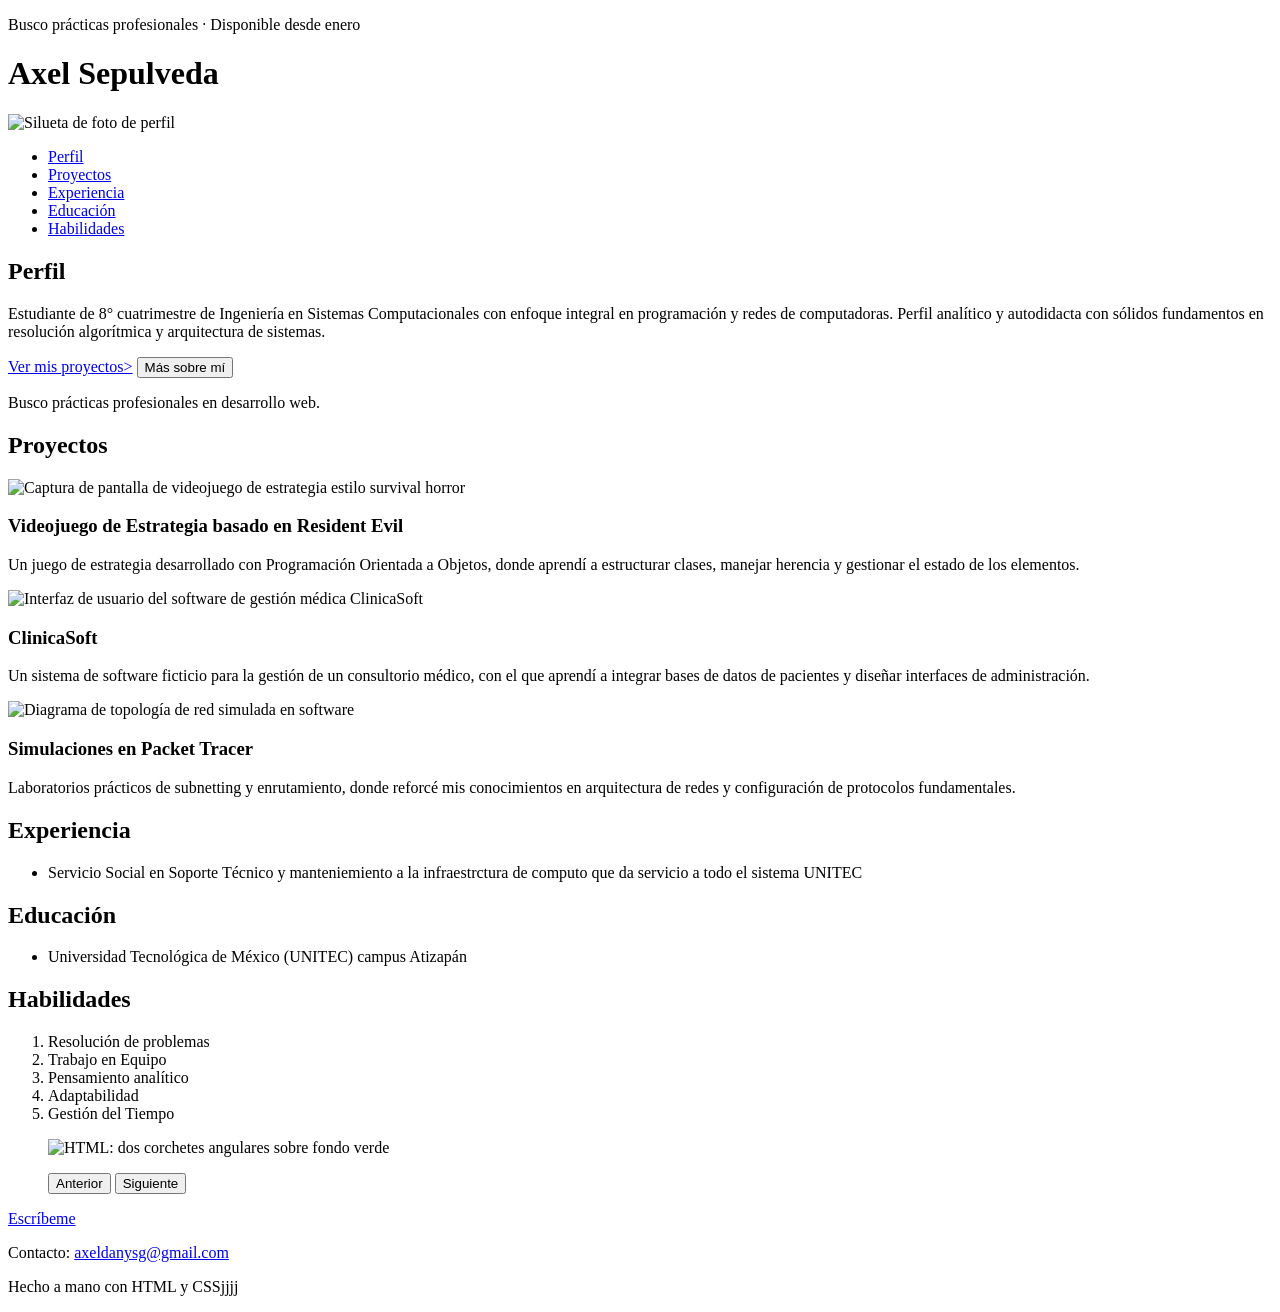
==== cv.html @ d61927f7 "Add files via upload" ====
<!-- Tu CV empieza aquí. Sigue los pasos de la izquierda. -->
<!DOCTYPE html>
<html lang="es"> 
<head>
  <meta charset="utf-8">
  <meta name="viewport" content="width=device-width, initial-scale=1"> 
  <meta name="keywords" content="CV, desarrollo web, HTML, UNITEC">
  <meta name="description" content="Estudiante de Ingeniería en Sistemas. Mis proyectos y mi contacto.">
  <title>Axel Sepulveda</title> 

  <link rel="preconnect" href="https://fonts.googleapis.com">
  <link rel="preconnect" href="https://fonts.gstatic.com" crossorigin>
  <link href="https://fonts.googleapis.com/css2?family=Roboto:wght@400;700&display=swap" rel="stylesheet">
  <link href="css/styles.css" rel="stylesheet">

  <script src="js/interactions.js" defer></script>

</head>
<body>
  <header>
    <div class="top-bar">
      <p class="highlight">Busco prácticas profesionales · Disponible desde enero</p>
    </div>
    <h1>Axel Sepulveda</h1>
    <img src="/publico/img/muestras/profile.svg" alt="Silueta de foto de perfil">
    <nav>
      <ul>
        <li><a href="#about">Perfil</a></li>
        <li><a href="#projects">Proyectos</a></li>
        <li><a href="#experience">Experiencia</a></li>
        <li><a href="#education">Educación</a></li>
        <li><a href="#skills">Habilidades</a></li>
      </ul>
    </nav>
  </header>
  <main>
    <section class="row" id="about">
      <h2>Perfil</h2>
      <div class="col-1-2">
        <p>Estudiante de 8° cuatrimestre de Ingeniería en Sistemas Computacionales con enfoque integral en programación y redes de computadoras. Perfil analítico y autodidacta con sólidos fundamentos en resolución algorítmica y arquitectura de sistemas.</p>
        <a class="primary-btn" href="#projects"> Ver mis proyectos></a>
        <button type="button" id="toggle-details" aria-expanded="false">Más sobre mí </button>
      </div>
      <div class="col-1-2">
        <p>Busco prácticas profesionales en desarrollo web.</p>
      </div>
    </section>
    <section class="row" id="projects">
      <h2>Proyectos</h2>

      <article class="col-1-3">
        <img src="/publico/img/muestras/proyecto1.jpg" alt="Captura de pantalla de videojuego de estrategia estilo survival horror">
        <h3>Videojuego de Estrategia basado en Resident Evil</h3>
        <p>Un juego de estrategia desarrollado con Programación Orientada a Objetos, donde aprendí a estructurar clases, manejar herencia y gestionar el estado de los elementos.</p>
      </article>

      <article class="col-1-3">
        <img src="/publico/img/muestras/proyecto2.jpg" alt="Interfaz de usuario del software de gestión médica ClinicaSoft">
        <h3>ClinicaSoft</h3>
        <p>Un sistema de software ficticio para la gestión de un consultorio médico, con el que aprendí a integrar bases de datos de pacientes y diseñar interfaces de administración.</p>
      </article>

      <article class="col-1-3">
        <img src="/publico/img/muestras/proyecto3.jpg" alt="Diagrama de topología de red simulada en software">
        <h3>Simulaciones en Packet Tracer</h3>
        <p>Laboratorios prácticos de subnetting y enrutamiento, donde reforcé mis conocimientos en arquitectura de redes y configuración de protocolos fundamentales.</p>
      </article>
    </section>
    <section class="row" id="experience">      
      <h2>Experiencia</h2>
      <ul>
        <li>Servicio Social en Soporte Técnico y manteniemiento a la infraestrctura de computo que da servicio a todo el sistema UNITEC
        </li>
      </ul>
    </section>
    <section class="row" id="education">   
      <h2>Educación</h2>
      <ul>
        <li>Universidad Tecnológica de México (UNITEC) campus Atizapán</li>
      </ul>
    </section>
    <section class="row" id="skills">   
      <h2>Habilidades</h2>
      <ol>
        <li>
          Resolución de problemas
        </li>
        <li>
          Trabajo en Equipo
        </li>
        <li>
          Pensamiento analítico
        </li>
        <li>
          Adaptabilidad
        </li>
        <li>
          Gestión del Tiempo
        </li>
      </ol>
      <figure id="skills-gallery">
        <img id="gallery-image" src="/publico/img/muestras/article-html.svg" alt="HTML: dos corchetes angulares sobre fondo verde">
        <p id="image-counter" aria-live="polite"></p>
        <div class="gallery-controls">
          <button type="button" id="prev-image">Anterior</button>
          <button type="button" id="next-image">Siguiente</button>
        </div>
      </figure>
    </section>
    <a class="contact-float" href="mailto:axeldanysg@gmail.com">Escríbeme</a>
  </main>
  <footer>
    <p>Contacto: <a href="mailto:axeldanysg@gmail.com">axeldanysg@gmail.com</a></p>
    <p>Hecho a mano con HTML y CSSjjjj</p>   
  </footer>
</body>
</html>
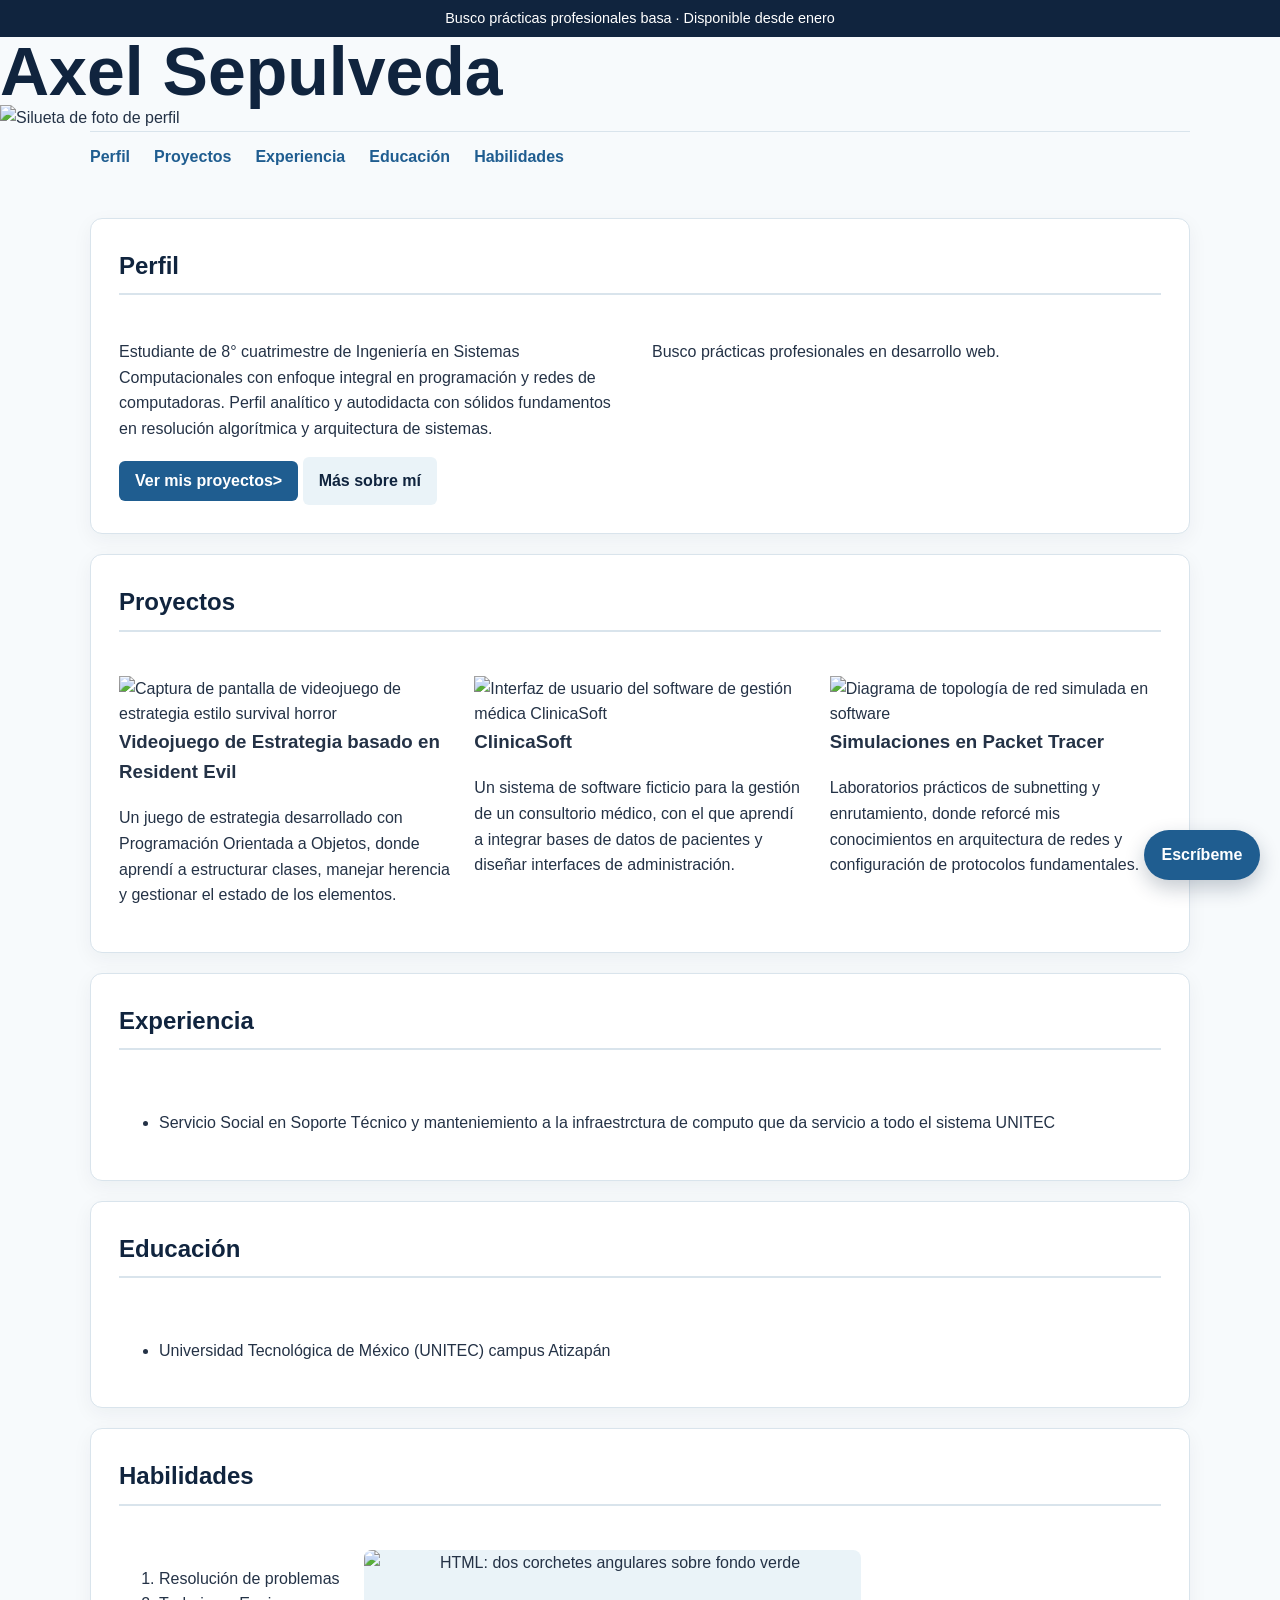
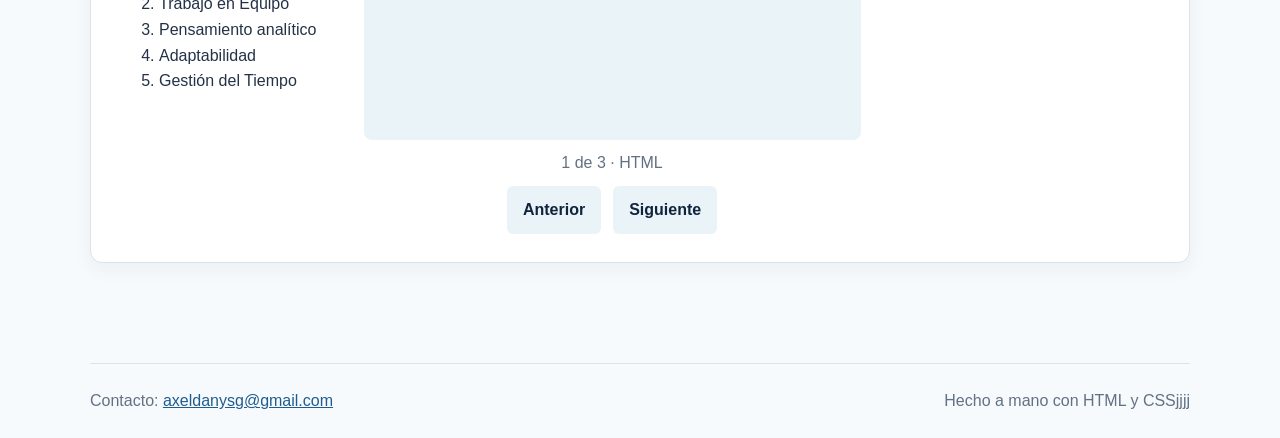
==== commit 3fe41264: "hice 1 cambio en titulo" ====
--- a/cv.html
+++ b/cv.html
@@ -19,7 +19,7 @@
 <body>
   <header>
     <div class="top-bar">
-      <p class="highlight">Busco prácticas profesionales · Disponible desde enero</p>
+      <p class="highlight">Busco prácticas profesionales basa · Disponible desde enero</p>
     </div>
     <h1>Axel Sepulveda</h1>
     <img src="/publico/img/muestras/profile.svg" alt="Silueta de foto de perfil">
--- a/css/styles.css
+++ b/css/styles.css
@@ -0,0 +1,350 @@
+:root {
+  --navy: #10243e;
+  --blue: #1f5d90;
+  --sky: #eaf3f8;
+  --white: #ffffff;
+  --text: #243246;
+  --muted: #627184;
+  --line: #d9e4ec;
+}
+
+* {
+  box-sizing: border-box;
+}
+
+html {
+  scroll-behavior: smooth;
+}
+
+body {
+  margin: 0;
+  color: var(--text);
+  background: #f7fafc;
+  font-family: "Roboto", Arial, sans-serif;
+  line-height: 1.6;
+}
+
+img {
+  max-width: 100%;
+  display: block;
+}
+
+.top-bar {
+  background: var(--navy);
+  color: var(--white);
+  text-align: center;
+  padding: 0.45rem 1rem;
+}
+
+.top-bar p {
+  margin: 0;
+  font-size: 0.9rem;
+}
+
+.header-content,
+nav,
+main,
+footer {
+  width: min(1100px, calc(100% - 2rem));
+  margin-inline: auto;
+}
+
+.header-content {
+  display: flex;
+  align-items: center;
+  gap: 1.5rem;
+  padding: 2rem 0 1.25rem;
+}
+
+.profile-photo {
+  width: 132px;
+  height: 132px;
+  border: 5px solid var(--white);
+  border-radius: 50%;
+  object-fit: cover;
+  background: var(--sky);
+  box-shadow: 0 8px 24px rgba(16, 36, 62, 0.14);
+}
+
+.eyebrow {
+  margin: 0;
+  color: var(--blue);
+  font-weight: 700;
+  text-transform: uppercase;
+  letter-spacing: 0.12em;
+  font-size: 0.78rem;
+}
+
+h1,
+h2,
+h3,
+p {
+  margin-top: 0;
+}
+
+h1 {
+  margin-bottom: 0;
+  color: var(--navy);
+  font-size: clamp(2.2rem, 7vw, 4.25rem);
+  line-height: 1;
+}
+
+h2 {
+  width: 100%;
+  color: var(--navy);
+  border-bottom: 2px solid var(--line);
+  padding-bottom: 0.5rem;
+}
+
+nav {
+  border-top: 1px solid var(--line);
+}
+
+nav ul {
+  display: flex;
+  flex-wrap: wrap;
+  gap: 0.25rem 1.5rem;
+  margin: 0;
+  padding: 0.75rem 0;
+  list-style: none;
+}
+
+nav a {
+  color: var(--blue);
+  text-decoration: none;
+  font-weight: 700;
+}
+
+nav a:hover,
+nav a:focus-visible {
+  text-decoration: underline;
+}
+
+main {
+  padding: 1rem 0 5rem;
+}
+
+.row {
+  display: flex;
+  flex-wrap: wrap;
+  gap: 1.5rem;
+  margin: 1.25rem 0;
+  padding: 1.75rem;
+  background: var(--white);
+  border: 1px solid var(--line);
+  border-radius: 12px;
+  box-shadow: 0 6px 20px rgba(16, 36, 62, 0.05);
+}
+
+.col-1-2 {
+  width: calc(50% - 0.75rem);
+}
+
+.col-1-3 {
+  width: calc(33.333% - 1rem);
+}
+
+.profile-actions {
+  display: flex;
+  align-items: center;
+  flex-wrap: wrap;
+  gap: 0.75rem;
+  margin-top: 1rem;
+}
+
+.primary-btn,
+button {
+  border: 0;
+  border-radius: 6px;
+  padding: 0.7rem 1rem;
+  font: inherit;
+  font-weight: 700;
+  cursor: pointer;
+}
+
+.primary-btn {
+  color: var(--white);
+  background: var(--blue);
+  text-decoration: none;
+}
+
+button {
+  color: var(--navy);
+  background: var(--sky);
+}
+
+.primary-btn:hover,
+.primary-btn:focus-visible,
+button:hover,
+button:focus-visible {
+  filter: brightness(0.94);
+  outline: 2px solid transparent;
+  box-shadow: 0 0 0 3px rgba(31, 93, 144, 0.18);
+}
+
+.more-details {
+  margin: 1rem 0 0;
+  padding: 1rem;
+  background: var(--sky);
+  border-left: 3px solid var(--blue);
+}
+
+.availability {
+  min-height: 130px;
+  padding: 1.25rem;
+  background: var(--sky);
+  border-radius: 8px;
+}
+
+.availability strong {
+  color: var(--blue);
+}
+
+.project-card {
+  overflow: hidden;
+}
+
+.project-card img {
+  width: 100%;
+  aspect-ratio: 16 / 10;
+  object-fit: cover;
+  margin-bottom: 1rem;
+  border-radius: 8px;
+  background: var(--sky);
+}
+
+.project-card h3 {
+  color: var(--navy);
+}
+
+.timeline,
+.skills-list {
+  width: 100%;
+  margin: 0;
+  padding-left: 1.25rem;
+}
+
+.timeline {
+  list-style: none;
+  padding-left: 0;
+}
+
+.timeline li {
+  border-left: 3px solid var(--blue);
+  padding: 0.25rem 0 0.25rem 1rem;
+}
+
+.timeline p {
+  margin: 0.25rem 0 0;
+  color: var(--muted);
+}
+
+.skills-list {
+  columns: 2;
+  column-gap: 3rem;
+  width: 50%;
+}
+
+#skills-gallery {
+  width: calc(50% - 1.5rem);
+  margin: 0;
+  text-align: center;
+}
+
+#gallery-image {
+  height: 190px;
+  width: 100%;
+  object-fit: contain;
+  background: var(--sky);
+  border-radius: 8px;
+}
+
+#image-counter {
+  min-height: 1.5rem;
+  margin: 0.65rem 0;
+  color: var(--muted);
+}
+
+.gallery-controls {
+  display: flex;
+  justify-content: center;
+  gap: 0.75rem;
+}
+
+.contact-float {
+  position: fixed;
+  right: 1.25rem;
+  bottom: 1.25rem;
+  z-index: 10;
+  color: var(--white);
+  background: var(--blue);
+  border-radius: 999px;
+  padding: 0.75rem 1.1rem;
+  text-decoration: none;
+  font-weight: 700;
+  box-shadow: 0 8px 20px rgba(16, 36, 62, 0.24);
+}
+
+footer {
+  display: flex;
+  justify-content: space-between;
+  gap: 1rem;
+  border-top: 1px solid var(--line);
+  padding: 1.5rem 0;
+  color: var(--muted);
+}
+
+footer p {
+  margin: 0;
+}
+
+footer a {
+  color: var(--blue);
+}
+
+@media (max-width: 760px) {
+  .header-content {
+    align-items: flex-start;
+  }
+
+  .profile-photo {
+    width: 96px;
+    height: 96px;
+  }
+
+  .col-1-2,
+  .col-1-3,
+  .skills-list,
+  #skills-gallery {
+    width: 100%;
+  }
+
+  .skills-list {
+    columns: 1;
+  }
+
+  footer {
+    flex-direction: column;
+  }
+}
+
+@media (max-width: 460px) {
+  .header-content {
+    flex-direction: column;
+  }
+
+  nav ul {
+    display: grid;
+    grid-template-columns: 1fr 1fr;
+  }
+
+  .row {
+    padding: 1.25rem;
+  }
+}
+
+@media (prefers-reduced-motion: reduce) {
+  html {
+    scroll-behavior: auto;
+  }
+}
